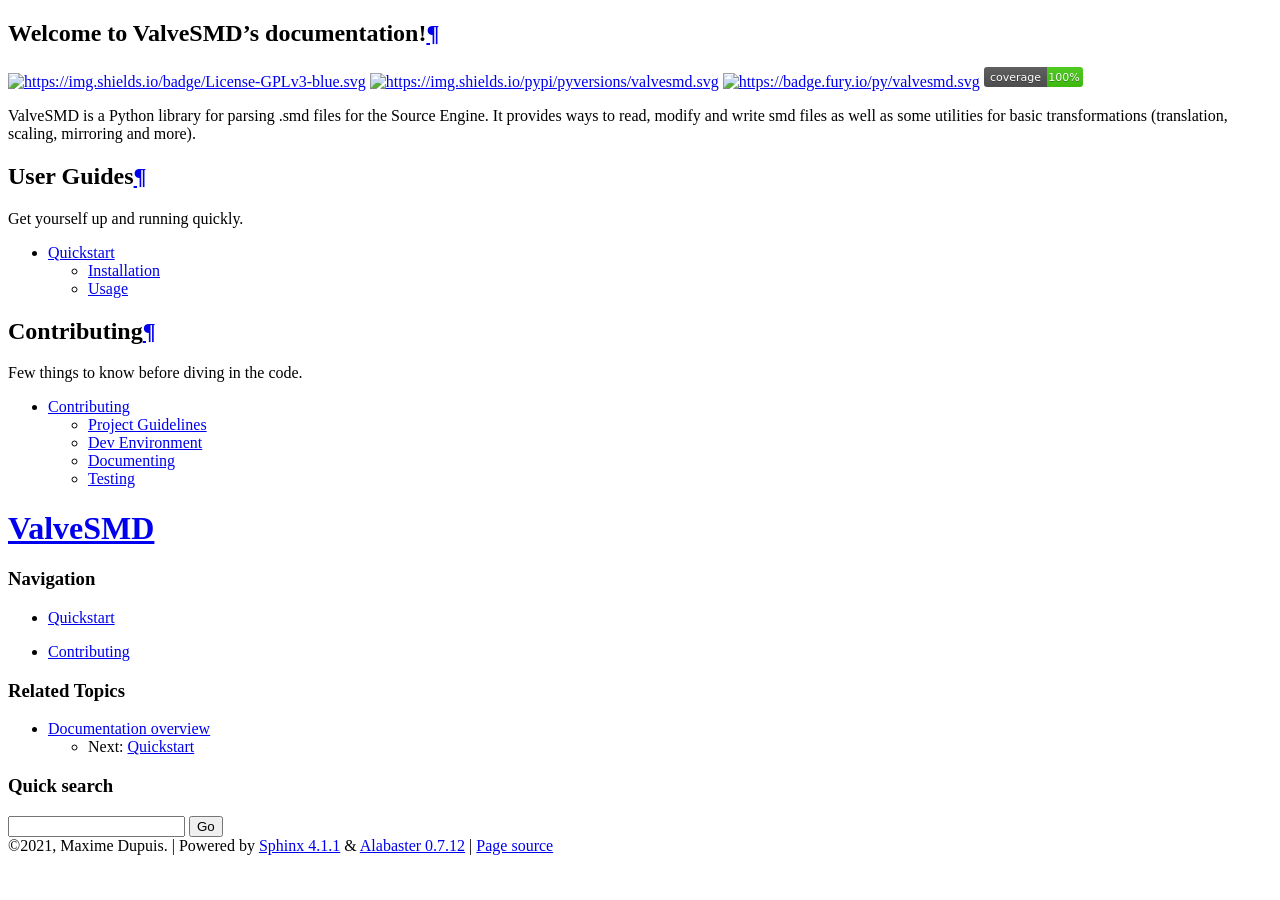
==== index.html @ 5209756b "base doc" ====
<!DOCTYPE html>

<html>
  <head>
    <meta charset="utf-8" />
    <meta name="viewport" content="width=device-width, initial-scale=1.0" /><meta name="generator" content="Docutils 0.17.1: http://docutils.sourceforge.net/" />

    <title>Welcome to ValveSMD’s documentation! &#8212; ValveSMD 1.1.0 documentation</title>
    <link rel="stylesheet" type="text/css" href="_static/pygments.css" />
    <link rel="stylesheet" type="text/css" href="_static/alabaster.css" />
    <script data-url_root="./" id="documentation_options" src="_static/documentation_options.js"></script>
    <script src="_static/jquery.js"></script>
    <script src="_static/underscore.js"></script>
    <script src="_static/doctools.js"></script>
    <link rel="index" title="Index" href="genindex.html" />
    <link rel="search" title="Search" href="search.html" />
    <link rel="next" title="Quickstart" href="quickstart.html" />
   
  <link rel="stylesheet" href="_static/custom.css" type="text/css" />
  
  
  <meta name="viewport" content="width=device-width, initial-scale=0.9, maximum-scale=0.9" />

  </head><body>
  

    <div class="document">
      <div class="documentwrapper">
        <div class="bodywrapper">
          

          <div class="body" role="main">
            
  <section id="welcome-to-valvesmd-s-documentation">
<h1>Welcome to ValveSMD’s documentation!<a class="headerlink" href="#welcome-to-valvesmd-s-documentation" title="Permalink to this headline">¶</a></h1>
<a class="reference external image-reference" href="https://github.com/pySourceSDK/ValveSMD/blob/master/LICENSE.txt"><img alt="https://img.shields.io/badge/License-GPLv3-blue.svg" src="https://img.shields.io/badge/License-GPLv3-blue.svg" /></a>
<a class="reference external image-reference" href="https://pypi.python.org/pypi/valvesmd/"><img alt="https://img.shields.io/pypi/pyversions/valvesmd.svg" src="https://img.shields.io/pypi/pyversions/valvesmd.svg" /></a>
<a class="reference external image-reference" href="https://pypi.python.org/pypi/valvesmd/"><img alt="https://badge.fury.io/py/valvesmd.svg" src="https://badge.fury.io/py/valvesmd.svg" /></a>
<img alt="_images/coverage.svg" src="_images/coverage.svg" /><p>ValveSMD is a Python library for parsing .smd files for the Source Engine. It provides ways to read, modify and write smd files as well as some utilities for basic transformations (translation, scaling, mirroring and more).</p>
<section id="user-guides">
<h2>User Guides<a class="headerlink" href="#user-guides" title="Permalink to this headline">¶</a></h2>
<p>Get yourself up and running quickly.</p>
<div class="toctree-wrapper compound">
<ul>
<li class="toctree-l1"><a class="reference internal" href="quickstart.html">Quickstart</a><ul>
<li class="toctree-l2"><a class="reference internal" href="quickstart.html#installation">Installation</a></li>
<li class="toctree-l2"><a class="reference internal" href="quickstart.html#usage">Usage</a></li>
</ul>
</li>
</ul>
</div>
</section>
<section id="contributing">
<h2>Contributing<a class="headerlink" href="#contributing" title="Permalink to this headline">¶</a></h2>
<p>Few things to know before diving in the code.</p>
<div class="toctree-wrapper compound">
<ul>
<li class="toctree-l1"><a class="reference internal" href="contributing.html">Contributing</a><ul>
<li class="toctree-l2"><a class="reference internal" href="contributing.html#project-guidelines">Project Guidelines</a></li>
<li class="toctree-l2"><a class="reference internal" href="contributing.html#dev-environment">Dev Environment</a></li>
<li class="toctree-l2"><a class="reference internal" href="contributing.html#documenting">Documenting</a></li>
<li class="toctree-l2"><a class="reference internal" href="contributing.html#testing">Testing</a></li>
</ul>
</li>
</ul>
</div>
</section>
</section>


          </div>
          
        </div>
      </div>
      <div class="sphinxsidebar" role="navigation" aria-label="main navigation">
        <div class="sphinxsidebarwrapper">
<h1 class="logo"><a href="#">ValveSMD</a></h1>








<h3>Navigation</h3>
<ul>
<li class="toctree-l1"><a class="reference internal" href="quickstart.html">Quickstart</a></li>
</ul>
<ul>
<li class="toctree-l1"><a class="reference internal" href="contributing.html">Contributing</a></li>
</ul>

<div class="relations">
<h3>Related Topics</h3>
<ul>
  <li><a href="#">Documentation overview</a><ul>
      <li>Next: <a href="quickstart.html" title="next chapter">Quickstart</a></li>
  </ul></li>
</ul>
</div>
<div id="searchbox" style="display: none" role="search">
  <h3 id="searchlabel">Quick search</h3>
    <div class="searchformwrapper">
    <form class="search" action="search.html" method="get">
      <input type="text" name="q" aria-labelledby="searchlabel" autocomplete="off" autocorrect="off" autocapitalize="off" spellcheck="false"/>
      <input type="submit" value="Go" />
    </form>
    </div>
</div>
<script>$('#searchbox').show(0);</script>








        </div>
      </div>
      <div class="clearer"></div>
    </div>
    <div class="footer">
      &copy;2021, Maxime Dupuis.
      
      |
      Powered by <a href="http://sphinx-doc.org/">Sphinx 4.1.1</a>
      &amp; <a href="https://github.com/bitprophet/alabaster">Alabaster 0.7.12</a>
      
      |
      <a href="_sources/index.rst.txt"
          rel="nofollow">Page source</a>
    </div>

    

    
  </body>
</html>
---- _static/custom.css ----
/* This file intentionally left blank. */
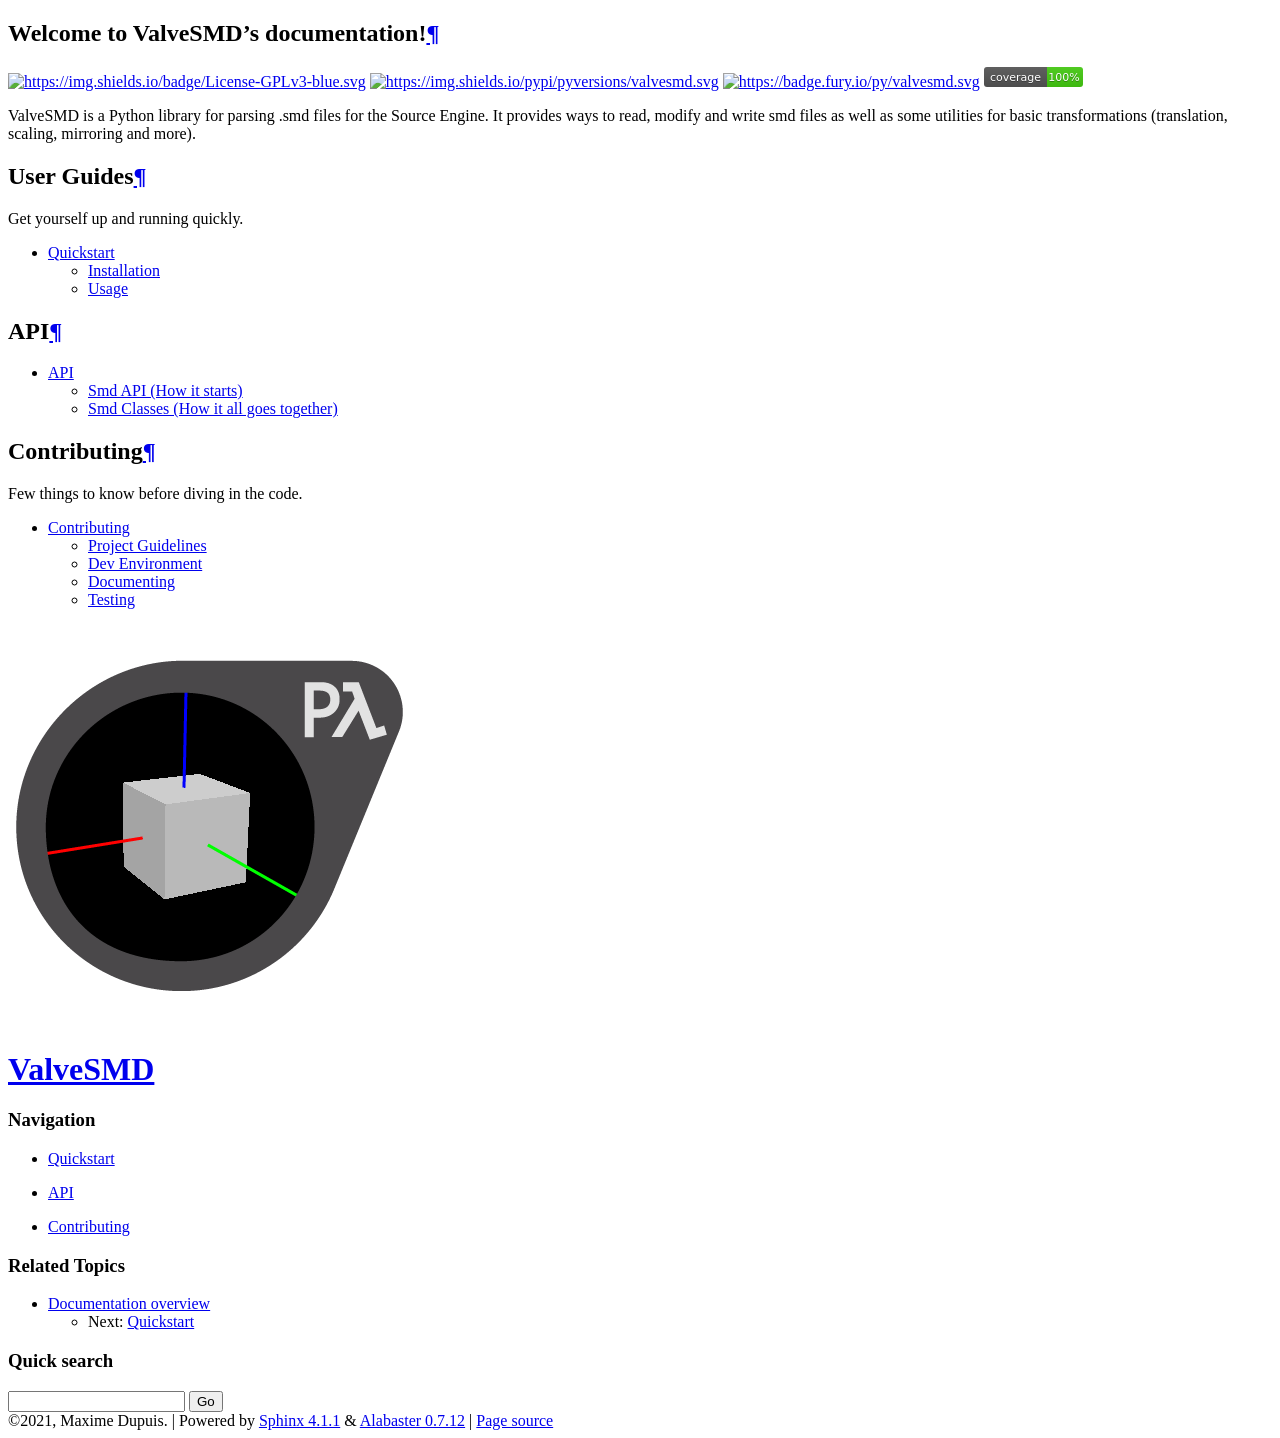
==== commit 1eeb6b14: "documentation v1.0.0" ====
--- a/index.html
+++ b/index.html
@@ -9,10 +9,12 @@
     <title>Welcome to ValveSMD’s documentation! &#8212; ValveSMD 1.1.0 documentation</title>
     <link rel="stylesheet" type="text/css" href="_static/pygments.css" />
     <link rel="stylesheet" type="text/css" href="_static/alabaster.css" />
+    <link rel="stylesheet" type="text/css" href="_static/style.css" />
     <script data-url_root="./" id="documentation_options" src="_static/documentation_options.js"></script>
     <script src="_static/jquery.js"></script>
     <script src="_static/underscore.js"></script>
     <script src="_static/doctools.js"></script>
+    <link rel="shortcut icon" href="_static/favicon.ico"/>
     <link rel="index" title="Index" href="genindex.html" />
     <link rel="search" title="Search" href="search.html" />
     <link rel="next" title="Quickstart" href="quickstart.html" />
@@ -51,6 +53,18 @@
 </ul>
 </div>
 </section>
+<section id="api">
+<h2>API<a class="headerlink" href="#api" title="Permalink to this headline">¶</a></h2>
+<div class="toctree-wrapper compound">
+<ul>
+<li class="toctree-l1"><a class="reference internal" href="api_ref.html">API</a><ul>
+<li class="toctree-l2"><a class="reference internal" href="api/smd.html">Smd API (How it starts)</a></li>
+<li class="toctree-l2"><a class="reference internal" href="api/classes.html">Smd Classes (How it all goes together)</a></li>
+</ul>
+</li>
+</ul>
+</div>
+</section>
 <section id="contributing">
 <h2>Contributing<a class="headerlink" href="#contributing" title="Permalink to this headline">¶</a></h2>
 <p>Few things to know before diving in the code.</p>
@@ -75,6 +89,9 @@
       </div>
       <div class="sphinxsidebar" role="navigation" aria-label="main navigation">
         <div class="sphinxsidebarwrapper">
+            <p class="logo"><a href="#">
+              <img class="logo" src="_static/pysourcesdk_smd.png" alt="Logo"/>
+            </a></p>
 <h1 class="logo"><a href="#">ValveSMD</a></h1>
 
 
@@ -87,6 +104,9 @@
 <h3>Navigation</h3>
 <ul>
 <li class="toctree-l1"><a class="reference internal" href="quickstart.html">Quickstart</a></li>
+</ul>
+<ul>
+<li class="toctree-l1"><a class="reference internal" href="api_ref.html">API</a></li>
 </ul>
 <ul>
 <li class="toctree-l1"><a class="reference internal" href="contributing.html">Contributing</a></li>
--- a/_static/style.css
+++ b/_static/style.css
@@ -0,0 +1,10 @@
+section dl.py.attribute ~ dl.py {
+    margin-top: 10px;
+}
+section dl.py.class ~ dl.py {
+    margin-top: 30px;
+}
+section dl.py.method,
+section dl.py:last-child {
+    margin-bottom: 15px;
+}
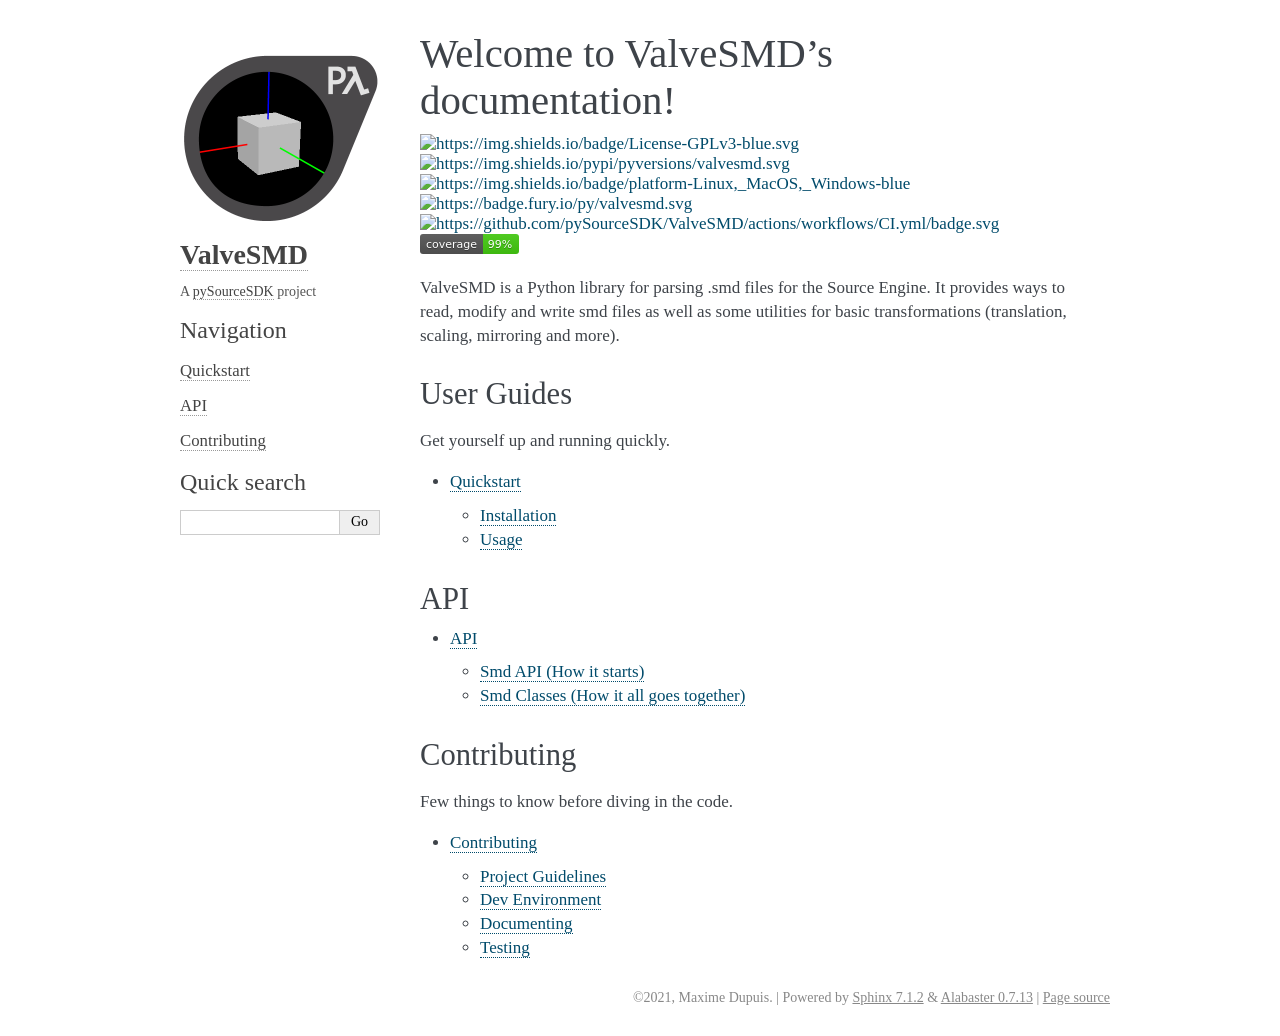
==== commit 3b72a04c: "deploy: 9d78e14384466eea18beb17355644fb0093286b5" ====
--- a/index.html
+++ b/index.html
@@ -1,20 +1,18 @@
-
 <!DOCTYPE html>
 
-<html>
+<html lang="en">
   <head>
     <meta charset="utf-8" />
-    <meta name="viewport" content="width=device-width, initial-scale=1.0" /><meta name="generator" content="Docutils 0.17.1: http://docutils.sourceforge.net/" />
+    <meta name="viewport" content="width=device-width, initial-scale=1.0" /><meta name="viewport" content="width=device-width, initial-scale=1" />
 
     <title>Welcome to ValveSMD’s documentation! &#8212; ValveSMD 1.1.0 documentation</title>
-    <link rel="stylesheet" type="text/css" href="_static/pygments.css" />
-    <link rel="stylesheet" type="text/css" href="_static/alabaster.css" />
-    <link rel="stylesheet" type="text/css" href="_static/style.css" />
-    <script data-url_root="./" id="documentation_options" src="_static/documentation_options.js"></script>
-    <script src="_static/jquery.js"></script>
-    <script src="_static/underscore.js"></script>
-    <script src="_static/doctools.js"></script>
-    <link rel="shortcut icon" href="_static/favicon.ico"/>
+    <link rel="stylesheet" type="text/css" href="_static/pygments.css?v=b3523f8e" />
+    <link rel="stylesheet" type="text/css" href="_static/alabaster.css?v=039e1c02" />
+    <link rel="stylesheet" type="text/css" href="_static/style.css?v=a0f8683c" />
+    <script data-url_root="./" id="documentation_options" src="_static/documentation_options.js?v=def9ab29"></script>
+    <script src="_static/doctools.js?v=888ff710"></script>
+    <script src="_static/sphinx_highlight.js?v=4825356b"></script>
+    <link rel="icon" href="_static/favicon.ico"/>
     <link rel="index" title="Index" href="genindex.html" />
     <link rel="search" title="Search" href="search.html" />
     <link rel="next" title="Quickstart" href="quickstart.html" />
@@ -35,13 +33,15 @@
           <div class="body" role="main">
             
   <section id="welcome-to-valvesmd-s-documentation">
-<h1>Welcome to ValveSMD’s documentation!<a class="headerlink" href="#welcome-to-valvesmd-s-documentation" title="Permalink to this headline">¶</a></h1>
+<h1>Welcome to ValveSMD’s documentation!<a class="headerlink" href="#welcome-to-valvesmd-s-documentation" title="Permalink to this heading">¶</a></h1>
 <a class="reference external image-reference" href="https://github.com/pySourceSDK/ValveSMD/blob/master/LICENSE.txt"><img alt="https://img.shields.io/badge/License-GPLv3-blue.svg" src="https://img.shields.io/badge/License-GPLv3-blue.svg" /></a>
 <a class="reference external image-reference" href="https://pypi.python.org/pypi/valvesmd/"><img alt="https://img.shields.io/pypi/pyversions/valvesmd.svg" src="https://img.shields.io/pypi/pyversions/valvesmd.svg" /></a>
+<a class="reference external image-reference" href="https://pypi.python.org/pypi/valvesmd/"><img alt="https://img.shields.io/badge/platform-Linux,_MacOS,_Windows-blue" src="https://img.shields.io/badge/platform-Linux,_MacOS,_Windows-blue" /></a>
 <a class="reference external image-reference" href="https://pypi.python.org/pypi/valvesmd/"><img alt="https://badge.fury.io/py/valvesmd.svg" src="https://badge.fury.io/py/valvesmd.svg" /></a>
+<a class="reference external image-reference" href="https://github.com/pySourceSDK/ValveSMD/actions"><img alt="https://github.com/pySourceSDK/ValveSMD/actions/workflows/CI.yml/badge.svg" src="https://github.com/pySourceSDK/ValveSMD/actions/workflows/CI.yml/badge.svg" /></a>
 <img alt="_images/coverage.svg" src="_images/coverage.svg" /><p>ValveSMD is a Python library for parsing .smd files for the Source Engine. It provides ways to read, modify and write smd files as well as some utilities for basic transformations (translation, scaling, mirroring and more).</p>
 <section id="user-guides">
-<h2>User Guides<a class="headerlink" href="#user-guides" title="Permalink to this headline">¶</a></h2>
+<h2>User Guides<a class="headerlink" href="#user-guides" title="Permalink to this heading">¶</a></h2>
 <p>Get yourself up and running quickly.</p>
 <div class="toctree-wrapper compound">
 <ul>
@@ -54,7 +54,7 @@
 </div>
 </section>
 <section id="api">
-<h2>API<a class="headerlink" href="#api" title="Permalink to this headline">¶</a></h2>
+<h2>API<a class="headerlink" href="#api" title="Permalink to this heading">¶</a></h2>
 <div class="toctree-wrapper compound">
 <ul>
 <li class="toctree-l1"><a class="reference internal" href="api_ref.html">API</a><ul>
@@ -66,7 +66,7 @@
 </div>
 </section>
 <section id="contributing">
-<h2>Contributing<a class="headerlink" href="#contributing" title="Permalink to this headline">¶</a></h2>
+<h2>Contributing<a class="headerlink" href="#contributing" title="Permalink to this heading">¶</a></h2>
 <p>Few things to know before diving in the code.</p>
 <div class="toctree-wrapper compound">
 <ul>
@@ -95,6 +95,8 @@
 <h1 class="logo"><a href="#">ValveSMD</a></h1>
 
 
+
+<p class="blurb">A <a href="https://pysourcesdk.github.io/hub/">pySourceSDK</a> project</p>
 
 
 
@@ -129,7 +131,7 @@
     </form>
     </div>
 </div>
-<script>$('#searchbox').show(0);</script>
+<script>document.getElementById('searchbox').style.display = "block"</script>
 
 
 
@@ -146,8 +148,8 @@
       &copy;2021, Maxime Dupuis.
       
       |
-      Powered by <a href="http://sphinx-doc.org/">Sphinx 4.1.1</a>
-      &amp; <a href="https://github.com/bitprophet/alabaster">Alabaster 0.7.12</a>
+      Powered by <a href="http://sphinx-doc.org/">Sphinx 7.1.2</a>
+      &amp; <a href="https://github.com/bitprophet/alabaster">Alabaster 0.7.13</a>
       
       |
       <a href="_sources/index.rst.txt"
--- a/_static/pygments.css
+++ b/_static/pygments.css
@@ -0,0 +1,83 @@
+pre { line-height: 125%; }
+td.linenos .normal { color: inherit; background-color: transparent; padding-left: 5px; padding-right: 5px; }
+span.linenos { color: inherit; background-color: transparent; padding-left: 5px; padding-right: 5px; }
+td.linenos .special { color: #000000; background-color: #ffffc0; padding-left: 5px; padding-right: 5px; }
+span.linenos.special { color: #000000; background-color: #ffffc0; padding-left: 5px; padding-right: 5px; }
+.highlight .hll { background-color: #ffffcc }
+.highlight { background: #f8f8f8; }
+.highlight .c { color: #8f5902; font-style: italic } /* Comment */
+.highlight .err { color: #a40000; border: 1px solid #ef2929 } /* Error */
+.highlight .g { color: #000000 } /* Generic */
+.highlight .k { color: #004461; font-weight: bold } /* Keyword */
+.highlight .l { color: #000000 } /* Literal */
+.highlight .n { color: #000000 } /* Name */
+.highlight .o { color: #582800 } /* Operator */
+.highlight .x { color: #000000 } /* Other */
+.highlight .p { color: #000000; font-weight: bold } /* Punctuation */
+.highlight .ch { color: #8f5902; font-style: italic } /* Comment.Hashbang */
+.highlight .cm { color: #8f5902; font-style: italic } /* Comment.Multiline */
+.highlight .cp { color: #8f5902 } /* Comment.Preproc */
+.highlight .cpf { color: #8f5902; font-style: italic } /* Comment.PreprocFile */
+.highlight .c1 { color: #8f5902; font-style: italic } /* Comment.Single */
+.highlight .cs { color: #8f5902; font-style: italic } /* Comment.Special */
+.highlight .gd { color: #a40000 } /* Generic.Deleted */
+.highlight .ge { color: #000000; font-style: italic } /* Generic.Emph */
+.highlight .gr { color: #ef2929 } /* Generic.Error */
+.highlight .gh { color: #000080; font-weight: bold } /* Generic.Heading */
+.highlight .gi { color: #00A000 } /* Generic.Inserted */
+.highlight .go { color: #888888 } /* Generic.Output */
+.highlight .gp { color: #745334 } /* Generic.Prompt */
+.highlight .gs { color: #000000; font-weight: bold } /* Generic.Strong */
+.highlight .gu { color: #800080; font-weight: bold } /* Generic.Subheading */
+.highlight .gt { color: #a40000; font-weight: bold } /* Generic.Traceback */
+.highlight .kc { color: #004461; font-weight: bold } /* Keyword.Constant */
+.highlight .kd { color: #004461; font-weight: bold } /* Keyword.Declaration */
+.highlight .kn { color: #004461; font-weight: bold } /* Keyword.Namespace */
+.highlight .kp { color: #004461; font-weight: bold } /* Keyword.Pseudo */
+.highlight .kr { color: #004461; font-weight: bold } /* Keyword.Reserved */
+.highlight .kt { color: #004461; font-weight: bold } /* Keyword.Type */
+.highlight .ld { color: #000000 } /* Literal.Date */
+.highlight .m { color: #990000 } /* Literal.Number */
+.highlight .s { color: #4e9a06 } /* Literal.String */
+.highlight .na { color: #c4a000 } /* Name.Attribute */
+.highlight .nb { color: #004461 } /* Name.Builtin */
+.highlight .nc { color: #000000 } /* Name.Class */
+.highlight .no { color: #000000 } /* Name.Constant */
+.highlight .nd { color: #888888 } /* Name.Decorator */
+.highlight .ni { color: #ce5c00 } /* Name.Entity */
+.highlight .ne { color: #cc0000; font-weight: bold } /* Name.Exception */
+.highlight .nf { color: #000000 } /* Name.Function */
+.highlight .nl { color: #f57900 } /* Name.Label */
+.highlight .nn { color: #000000 } /* Name.Namespace */
+.highlight .nx { color: #000000 } /* Name.Other */
+.highlight .py { color: #000000 } /* Name.Property */
+.highlight .nt { color: #004461; font-weight: bold } /* Name.Tag */
+.highlight .nv { color: #000000 } /* Name.Variable */
+.highlight .ow { color: #004461; font-weight: bold } /* Operator.Word */
+.highlight .pm { color: #000000; font-weight: bold } /* Punctuation.Marker */
+.highlight .w { color: #f8f8f8; text-decoration: underline } /* Text.Whitespace */
+.highlight .mb { color: #990000 } /* Literal.Number.Bin */
+.highlight .mf { color: #990000 } /* Literal.Number.Float */
+.highlight .mh { color: #990000 } /* Literal.Number.Hex */
+.highlight .mi { color: #990000 } /* Literal.Number.Integer */
+.highlight .mo { color: #990000 } /* Literal.Number.Oct */
+.highlight .sa { color: #4e9a06 } /* Literal.String.Affix */
+.highlight .sb { color: #4e9a06 } /* Literal.String.Backtick */
+.highlight .sc { color: #4e9a06 } /* Literal.String.Char */
+.highlight .dl { color: #4e9a06 } /* Literal.String.Delimiter */
+.highlight .sd { color: #8f5902; font-style: italic } /* Literal.String.Doc */
+.highlight .s2 { color: #4e9a06 } /* Literal.String.Double */
+.highlight .se { color: #4e9a06 } /* Literal.String.Escape */
+.highlight .sh { color: #4e9a06 } /* Literal.String.Heredoc */
+.highlight .si { color: #4e9a06 } /* Literal.String.Interpol */
+.highlight .sx { color: #4e9a06 } /* Literal.String.Other */
+.highlight .sr { color: #4e9a06 } /* Literal.String.Regex */
+.highlight .s1 { color: #4e9a06 } /* Literal.String.Single */
+.highlight .ss { color: #4e9a06 } /* Literal.String.Symbol */
+.highlight .bp { color: #3465a4 } /* Name.Builtin.Pseudo */
+.highlight .fm { color: #000000 } /* Name.Function.Magic */
+.highlight .vc { color: #000000 } /* Name.Variable.Class */
+.highlight .vg { color: #000000 } /* Name.Variable.Global */
+.highlight .vi { color: #000000 } /* Name.Variable.Instance */
+.highlight .vm { color: #000000 } /* Name.Variable.Magic */
+.highlight .il { color: #990000 } /* Literal.Number.Integer.Long */
--- a/_static/alabaster.css
+++ b/_static/alabaster.css
@@ -0,0 +1,703 @@
+@import url("basic.css");
+
+/* -- page layout ----------------------------------------------------------- */
+
+body {
+    font-family: Georgia, serif;
+    font-size: 17px;
+    background-color: #fff;
+    color: #000;
+    margin: 0;
+    padding: 0;
+}
+
+
+div.document {
+    width: 940px;
+    margin: 30px auto 0 auto;
+}
+
+div.documentwrapper {
+    float: left;
+    width: 100%;
+}
+
+div.bodywrapper {
+    margin: 0 0 0 220px;
+}
+
+div.sphinxsidebar {
+    width: 220px;
+    font-size: 14px;
+    line-height: 1.5;
+}
+
+hr {
+    border: 1px solid #B1B4B6;
+}
+
+div.body {
+    background-color: #fff;
+    color: #3E4349;
+    padding: 0 30px 0 30px;
+}
+
+div.body > .section {
+    text-align: left;
+}
+
+div.footer {
+    width: 940px;
+    margin: 20px auto 30px auto;
+    font-size: 14px;
+    color: #888;
+    text-align: right;
+}
+
+div.footer a {
+    color: #888;
+}
+
+p.caption {
+    font-family: inherit;
+    font-size: inherit;
+}
+
+
+div.relations {
+    display: none;
+}
+
+
+div.sphinxsidebar a {
+    color: #444;
+    text-decoration: none;
+    border-bottom: 1px dotted #999;
+}
+
+div.sphinxsidebar a:hover {
+    border-bottom: 1px solid #999;
+}
+
+div.sphinxsidebarwrapper {
+    padding: 18px 10px;
+}
+
+div.sphinxsidebarwrapper p.logo {
+    padding: 0;
+    margin: -10px 0 0 0px;
+    text-align: center;
+}
+
+div.sphinxsidebarwrapper h1.logo {
+    margin-top: -10px;
+    text-align: center;
+    margin-bottom: 5px;
+    text-align: left;
+}
+
+div.sphinxsidebarwrapper h1.logo-name {
+    margin-top: 0px;
+}
+
+div.sphinxsidebarwrapper p.blurb {
+    margin-top: 0;
+    font-style: normal;
+}
+
+div.sphinxsidebar h3,
+div.sphinxsidebar h4 {
+    font-family: Georgia, serif;
+    color: #444;
+    font-size: 24px;
+    font-weight: normal;
+    margin: 0 0 5px 0;
+    padding: 0;
+}
+
+div.sphinxsidebar h4 {
+    font-size: 20px;
+}
+
+div.sphinxsidebar h3 a {
+    color: #444;
+}
+
+div.sphinxsidebar p.logo a,
+div.sphinxsidebar h3 a,
+div.sphinxsidebar p.logo a:hover,
+div.sphinxsidebar h3 a:hover {
+    border: none;
+}
+
+div.sphinxsidebar p {
+    color: #555;
+    margin: 10px 0;
+}
+
+div.sphinxsidebar ul {
+    margin: 10px 0;
+    padding: 0;
+    color: #000;
+}
+
+div.sphinxsidebar ul li.toctree-l1 > a {
+    font-size: 120%;
+}
+
+div.sphinxsidebar ul li.toctree-l2 > a {
+    font-size: 110%;
+}
+
+div.sphinxsidebar input {
+    border: 1px solid #CCC;
+    font-family: Georgia, serif;
+    font-size: 1em;
+}
+
+div.sphinxsidebar hr {
+    border: none;
+    height: 1px;
+    color: #AAA;
+    background: #AAA;
+
+    text-align: left;
+    margin-left: 0;
+    width: 50%;
+}
+
+div.sphinxsidebar .badge {
+    border-bottom: none;
+}
+
+div.sphinxsidebar .badge:hover {
+    border-bottom: none;
+}
+
+/* To address an issue with donation coming after search */
+div.sphinxsidebar h3.donation {
+    margin-top: 10px;
+}
+
+/* -- body styles ----------------------------------------------------------- */
+
+a {
+    color: #004B6B;
+    text-decoration: underline;
+}
+
+a:hover {
+    color: #6D4100;
+    text-decoration: underline;
+}
+
+div.body h1,
+div.body h2,
+div.body h3,
+div.body h4,
+div.body h5,
+div.body h6 {
+    font-family: Georgia, serif;
+    font-weight: normal;
+    margin: 30px 0px 10px 0px;
+    padding: 0;
+}
+
+div.body h1 { margin-top: 0; padding-top: 0; font-size: 240%; }
+div.body h2 { font-size: 180%; }
+div.body h3 { font-size: 150%; }
+div.body h4 { font-size: 130%; }
+div.body h5 { font-size: 100%; }
+div.body h6 { font-size: 100%; }
+
+a.headerlink {
+    color: #DDD;
+    padding: 0 4px;
+    text-decoration: none;
+}
+
+a.headerlink:hover {
+    color: #444;
+    background: #EAEAEA;
+}
+
+div.body p, div.body dd, div.body li {
+    line-height: 1.4em;
+}
+
+div.admonition {
+    margin: 20px 0px;
+    padding: 10px 30px;
+    background-color: #EEE;
+    border: 1px solid #CCC;
+}
+
+div.admonition tt.xref, div.admonition code.xref, div.admonition a tt {
+    background-color: #FBFBFB;
+    border-bottom: 1px solid #fafafa;
+}
+
+div.admonition p.admonition-title {
+    font-family: Georgia, serif;
+    font-weight: normal;
+    font-size: 24px;
+    margin: 0 0 10px 0;
+    padding: 0;
+    line-height: 1;
+}
+
+div.admonition p.last {
+    margin-bottom: 0;
+}
+
+div.highlight {
+    background-color: #fff;
+}
+
+dt:target, .highlight {
+    background: #FAF3E8;
+}
+
+div.warning {
+    background-color: #FCC;
+    border: 1px solid #FAA;
+}
+
+div.danger {
+    background-color: #FCC;
+    border: 1px solid #FAA;
+    -moz-box-shadow: 2px 2px 4px #D52C2C;
+    -webkit-box-shadow: 2px 2px 4px #D52C2C;
+    box-shadow: 2px 2px 4px #D52C2C;
+}
+
+div.error {
+    background-color: #FCC;
+    border: 1px solid #FAA;
+    -moz-box-shadow: 2px 2px 4px #D52C2C;
+    -webkit-box-shadow: 2px 2px 4px #D52C2C;
+    box-shadow: 2px 2px 4px #D52C2C;
+}
+
+div.caution {
+    background-color: #FCC;
+    border: 1px solid #FAA;
+}
+
+div.attention {
+    background-color: #FCC;
+    border: 1px solid #FAA;
+}
+
+div.important {
+    background-color: #EEE;
+    border: 1px solid #CCC;
+}
+
+div.note {
+    background-color: #EEE;
+    border: 1px solid #CCC;
+}
+
+div.tip {
+    background-color: #EEE;
+    border: 1px solid #CCC;
+}
+
+div.hint {
+    background-color: #EEE;
+    border: 1px solid #CCC;
+}
+
+div.seealso {
+    background-color: #EEE;
+    border: 1px solid #CCC;
+}
+
+div.topic {
+    background-color: #EEE;
+}
+
+p.admonition-title {
+    display: inline;
+}
+
+p.admonition-title:after {
+    content: ":";
+}
+
+pre, tt, code {
+    font-family: 'Consolas', 'Menlo', 'DejaVu Sans Mono', 'Bitstream Vera Sans Mono', monospace;
+    font-size: 0.9em;
+}
+
+.hll {
+    background-color: #FFC;
+    margin: 0 -12px;
+    padding: 0 12px;
+    display: block;
+}
+
+img.screenshot {
+}
+
+tt.descname, tt.descclassname, code.descname, code.descclassname {
+    font-size: 0.95em;
+}
+
+tt.descname, code.descname {
+    padding-right: 0.08em;
+}
+
+img.screenshot {
+    -moz-box-shadow: 2px 2px 4px #EEE;
+    -webkit-box-shadow: 2px 2px 4px #EEE;
+    box-shadow: 2px 2px 4px #EEE;
+}
+
+table.docutils {
+    border: 1px solid #888;
+    -moz-box-shadow: 2px 2px 4px #EEE;
+    -webkit-box-shadow: 2px 2px 4px #EEE;
+    box-shadow: 2px 2px 4px #EEE;
+}
+
+table.docutils td, table.docutils th {
+    border: 1px solid #888;
+    padding: 0.25em 0.7em;
+}
+
+table.field-list, table.footnote {
+    border: none;
+    -moz-box-shadow: none;
+    -webkit-box-shadow: none;
+    box-shadow: none;
+}
+
+table.footnote {
+    margin: 15px 0;
+    width: 100%;
+    border: 1px solid #EEE;
+    background: #FDFDFD;
+    font-size: 0.9em;
+}
+
+table.footnote + table.footnote {
+    margin-top: -15px;
+    border-top: none;
+}
+
+table.field-list th {
+    padding: 0 0.8em 0 0;
+}
+
+table.field-list td {
+    padding: 0;
+}
+
+table.field-list p {
+    margin-bottom: 0.8em;
+}
+
+/* Cloned from
+ * https://github.com/sphinx-doc/sphinx/commit/ef60dbfce09286b20b7385333d63a60321784e68
+ */
+.field-name {
+    -moz-hyphens: manual;
+    -ms-hyphens: manual;
+    -webkit-hyphens: manual;
+    hyphens: manual;
+}
+
+table.footnote td.label {
+    width: .1px;
+    padding: 0.3em 0 0.3em 0.5em;
+}
+
+table.footnote td {
+    padding: 0.3em 0.5em;
+}
+
+dl {
+    margin-left: 0;
+    margin-right: 0;
+    margin-top: 0;
+    padding: 0;
+}
+
+dl dd {
+    margin-left: 30px;
+}
+
+blockquote {
+    margin: 0 0 0 30px;
+    padding: 0;
+}
+
+ul, ol {
+    /* Matches the 30px from the narrow-screen "li > ul" selector below */
+    margin: 10px 0 10px 30px;
+    padding: 0;
+}
+
+pre {
+    background: #EEE;
+    padding: 7px 30px;
+    margin: 15px 0px;
+    line-height: 1.3em;
+}
+
+div.viewcode-block:target {
+    background: #ffd;
+}
+
+dl pre, blockquote pre, li pre {
+    margin-left: 0;
+    padding-left: 30px;
+}
+
+tt, code {
+    background-color: #ecf0f3;
+    color: #222;
+    /* padding: 1px 2px; */
+}
+
+tt.xref, code.xref, a tt {
+    background-color: #FBFBFB;
+    border-bottom: 1px solid #fff;
+}
+
+a.reference {
+    text-decoration: none;
+    border-bottom: 1px dotted #004B6B;
+}
+
+/* Don't put an underline on images */
+a.image-reference, a.image-reference:hover {
+    border-bottom: none;
+}
+
+a.reference:hover {
+    border-bottom: 1px solid #6D4100;
+}
+
+a.footnote-reference {
+    text-decoration: none;
+    font-size: 0.7em;
+    vertical-align: top;
+    border-bottom: 1px dotted #004B6B;
+}
+
+a.footnote-reference:hover {
+    border-bottom: 1px solid #6D4100;
+}
+
+a:hover tt, a:hover code {
+    background: #EEE;
+}
+
+
+@media screen and (max-width: 870px) {
+
+    div.sphinxsidebar {
+    	display: none;
+    }
+
+    div.document {
+       width: 100%;
+
+    }
+
+    div.documentwrapper {
+    	margin-left: 0;
+    	margin-top: 0;
+    	margin-right: 0;
+    	margin-bottom: 0;
+    }
+
+    div.bodywrapper {
+    	margin-top: 0;
+    	margin-right: 0;
+    	margin-bottom: 0;
+    	margin-left: 0;
+    }
+
+    ul {
+    	margin-left: 0;
+    }
+
+	li > ul {
+        /* Matches the 30px from the "ul, ol" selector above */
+		margin-left: 30px;
+	}
+
+    .document {
+    	width: auto;
+    }
+
+    .footer {
+    	width: auto;
+    }
+
+    .bodywrapper {
+    	margin: 0;
+    }
+
+    .footer {
+    	width: auto;
+    }
+
+    .github {
+        display: none;
+    }
+
+
+
+}
+
+
+
+@media screen and (max-width: 875px) {
+
+    body {
+        margin: 0;
+        padding: 20px 30px;
+    }
+
+    div.documentwrapper {
+        float: none;
+        background: #fff;
+    }
+
+    div.sphinxsidebar {
+        display: block;
+        float: none;
+        width: 102.5%;
+        margin: 50px -30px -20px -30px;
+        padding: 10px 20px;
+        background: #333;
+        color: #FFF;
+    }
+
+    div.sphinxsidebar h3, div.sphinxsidebar h4, div.sphinxsidebar p,
+    div.sphinxsidebar h3 a {
+        color: #fff;
+    }
+
+    div.sphinxsidebar a {
+        color: #AAA;
+    }
+
+    div.sphinxsidebar p.logo {
+        display: none;
+    }
+
+    div.document {
+        width: 100%;
+        margin: 0;
+    }
+
+    div.footer {
+        display: none;
+    }
+
+    div.bodywrapper {
+        margin: 0;
+    }
+
+    div.body {
+        min-height: 0;
+        padding: 0;
+    }
+
+    .rtd_doc_footer {
+        display: none;
+    }
+
+    .document {
+        width: auto;
+    }
+
+    .footer {
+        width: auto;
+    }
+
+    .footer {
+        width: auto;
+    }
+
+    .github {
+        display: none;
+    }
+}
+
+
+/* misc. */
+
+.revsys-inline {
+    display: none!important;
+}
+
+/* Make nested-list/multi-paragraph items look better in Releases changelog
+ * pages. Without this, docutils' magical list fuckery causes inconsistent
+ * formatting between different release sub-lists.
+ */
+div#changelog > div.section > ul > li > p:only-child {
+    margin-bottom: 0;
+}
+
+/* Hide fugly table cell borders in ..bibliography:: directive output */
+table.docutils.citation, table.docutils.citation td, table.docutils.citation th {
+  border: none;
+  /* Below needed in some edge cases; if not applied, bottom shadows appear */
+  -moz-box-shadow: none;
+  -webkit-box-shadow: none;
+  box-shadow: none;
+}
+
+
+/* relbar */
+
+.related {
+    line-height: 30px;
+    width: 100%;
+    font-size: 0.9rem;
+}
+
+.related.top {
+    border-bottom: 1px solid #EEE;
+    margin-bottom: 20px;
+}
+
+.related.bottom {
+    border-top: 1px solid #EEE;
+}
+
+.related ul {
+    padding: 0;
+    margin: 0;
+    list-style: none;
+}
+
+.related li {
+    display: inline;
+}
+
+nav#rellinks {
+    float: right;
+}
+
+nav#rellinks li+li:before {
+    content: "|";
+}
+
+nav#breadcrumbs li+li:before {
+    content: "\00BB";
+}
+
+/* Hide certain items when printing */
+@media print {
+    div.related {
+        display: none;
+    }
+}
